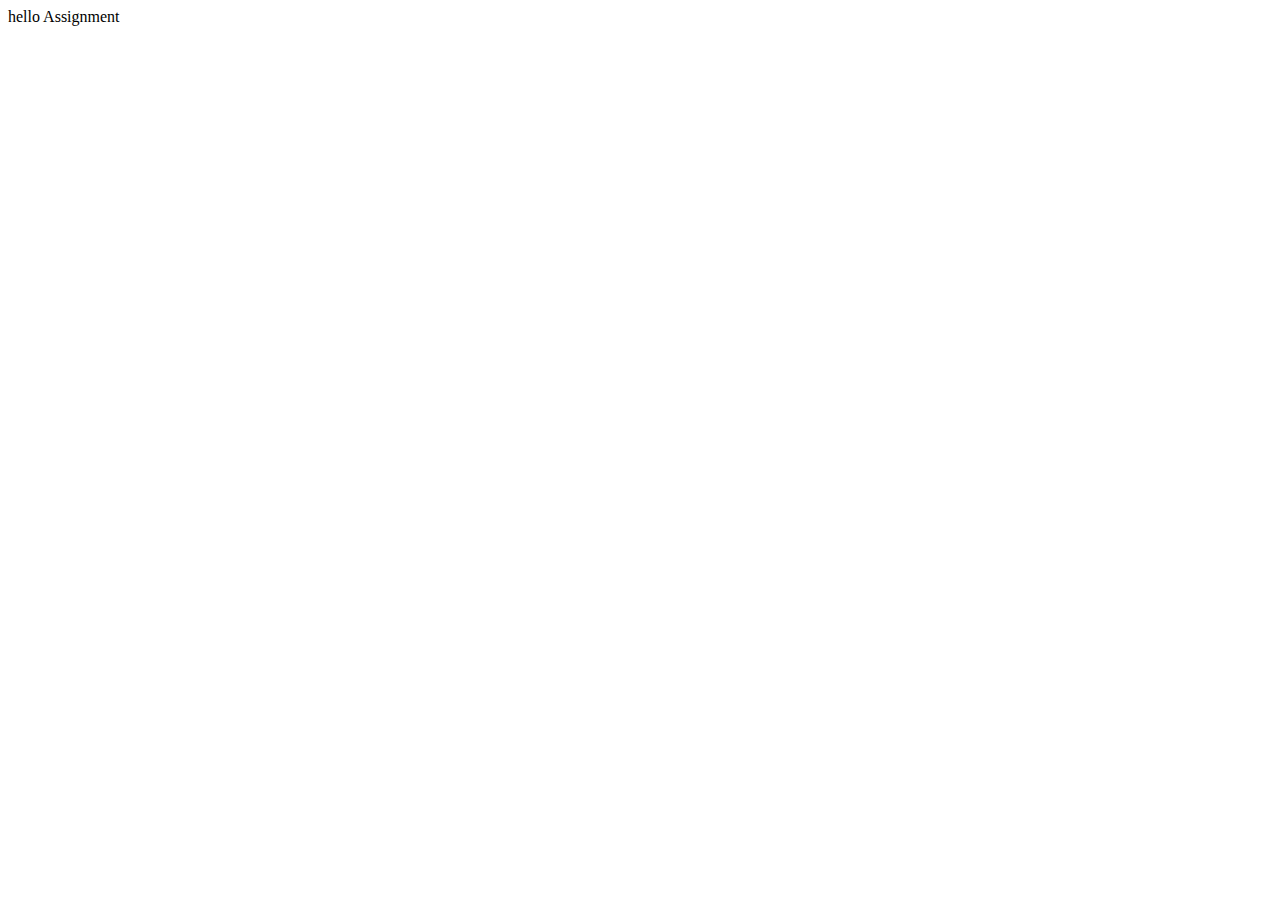
==== Assignment 1/index.html @ ed44c73f "test" ====
<!DOCTYPE html>
<html lang="en">
<head>
    <meta charset="UTF-8">
    <meta http-equiv="X-UA-Compatible" content="IE=edge">
    <meta name="viewport" content="width=device-width, initial-scale=1.0">
    <title>Assignment 1</title>
</head>
<body>

    hello Assignment
    
</body>
</html>
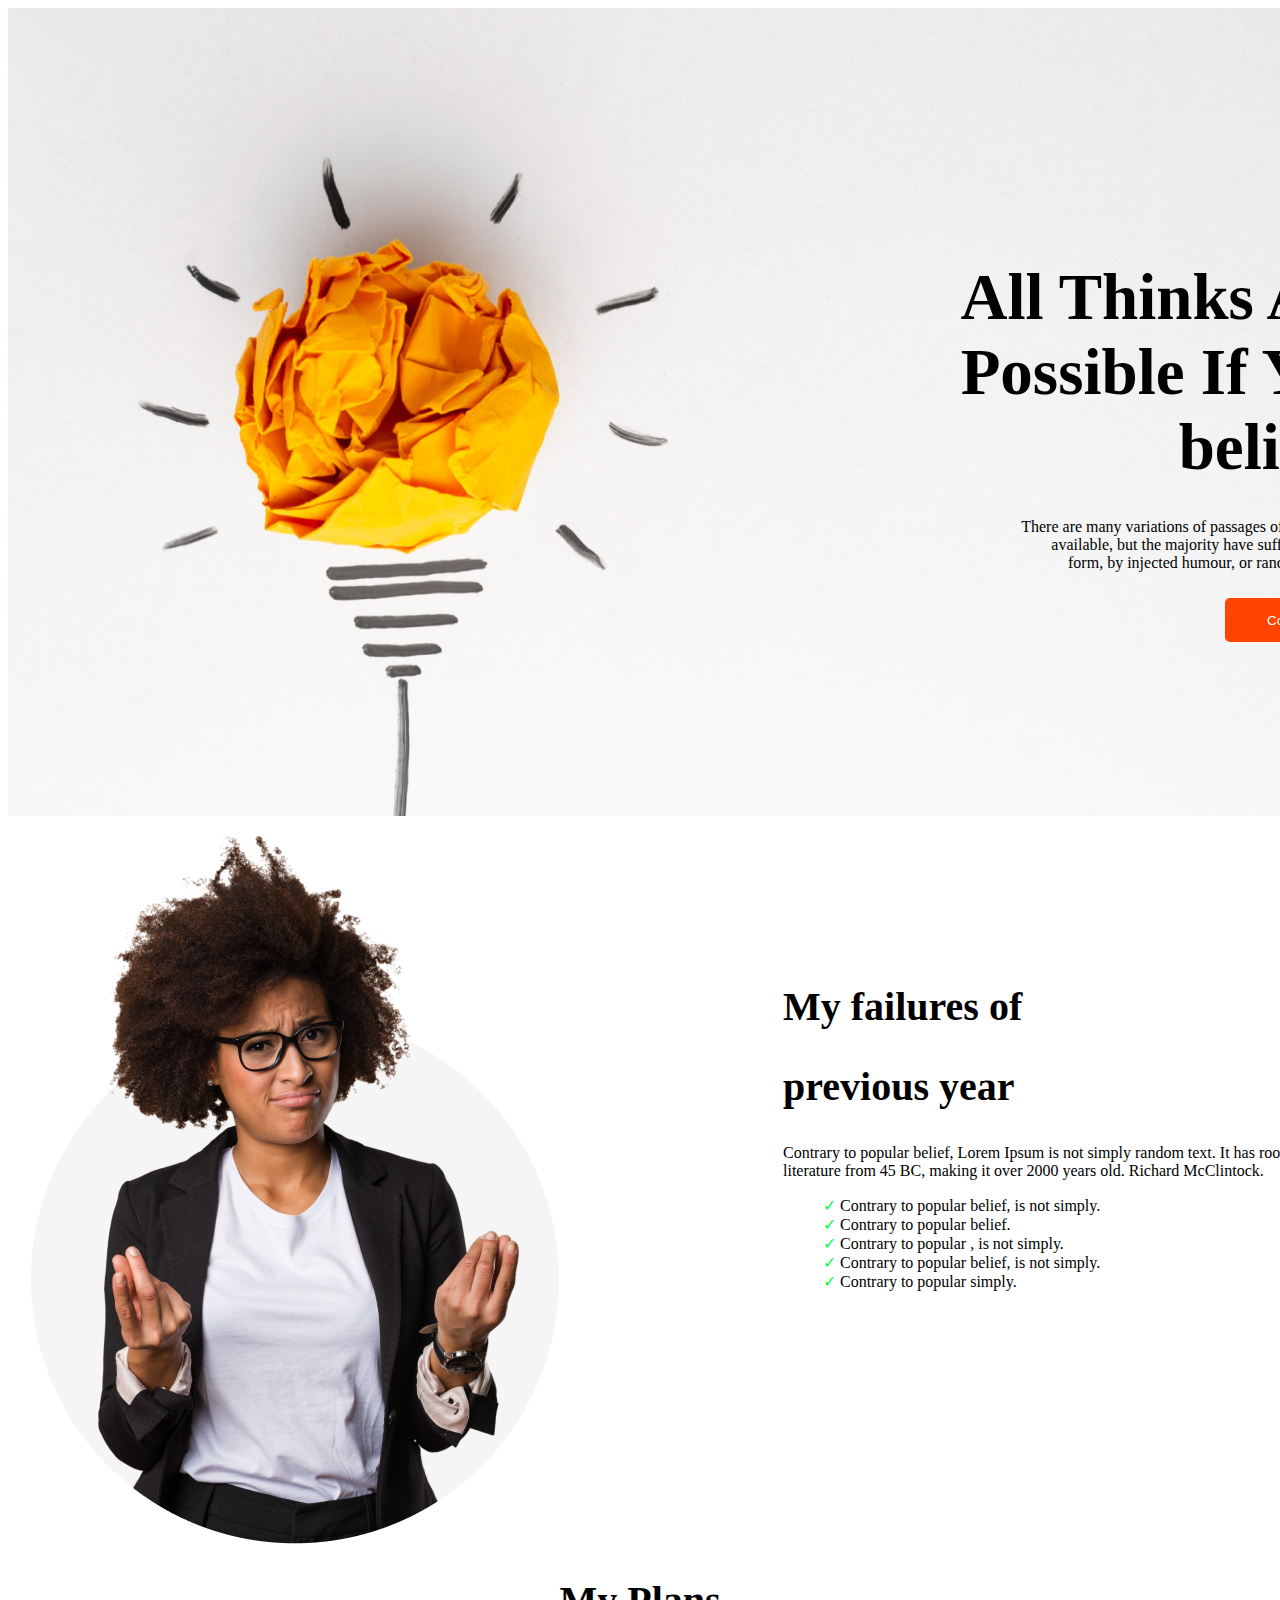
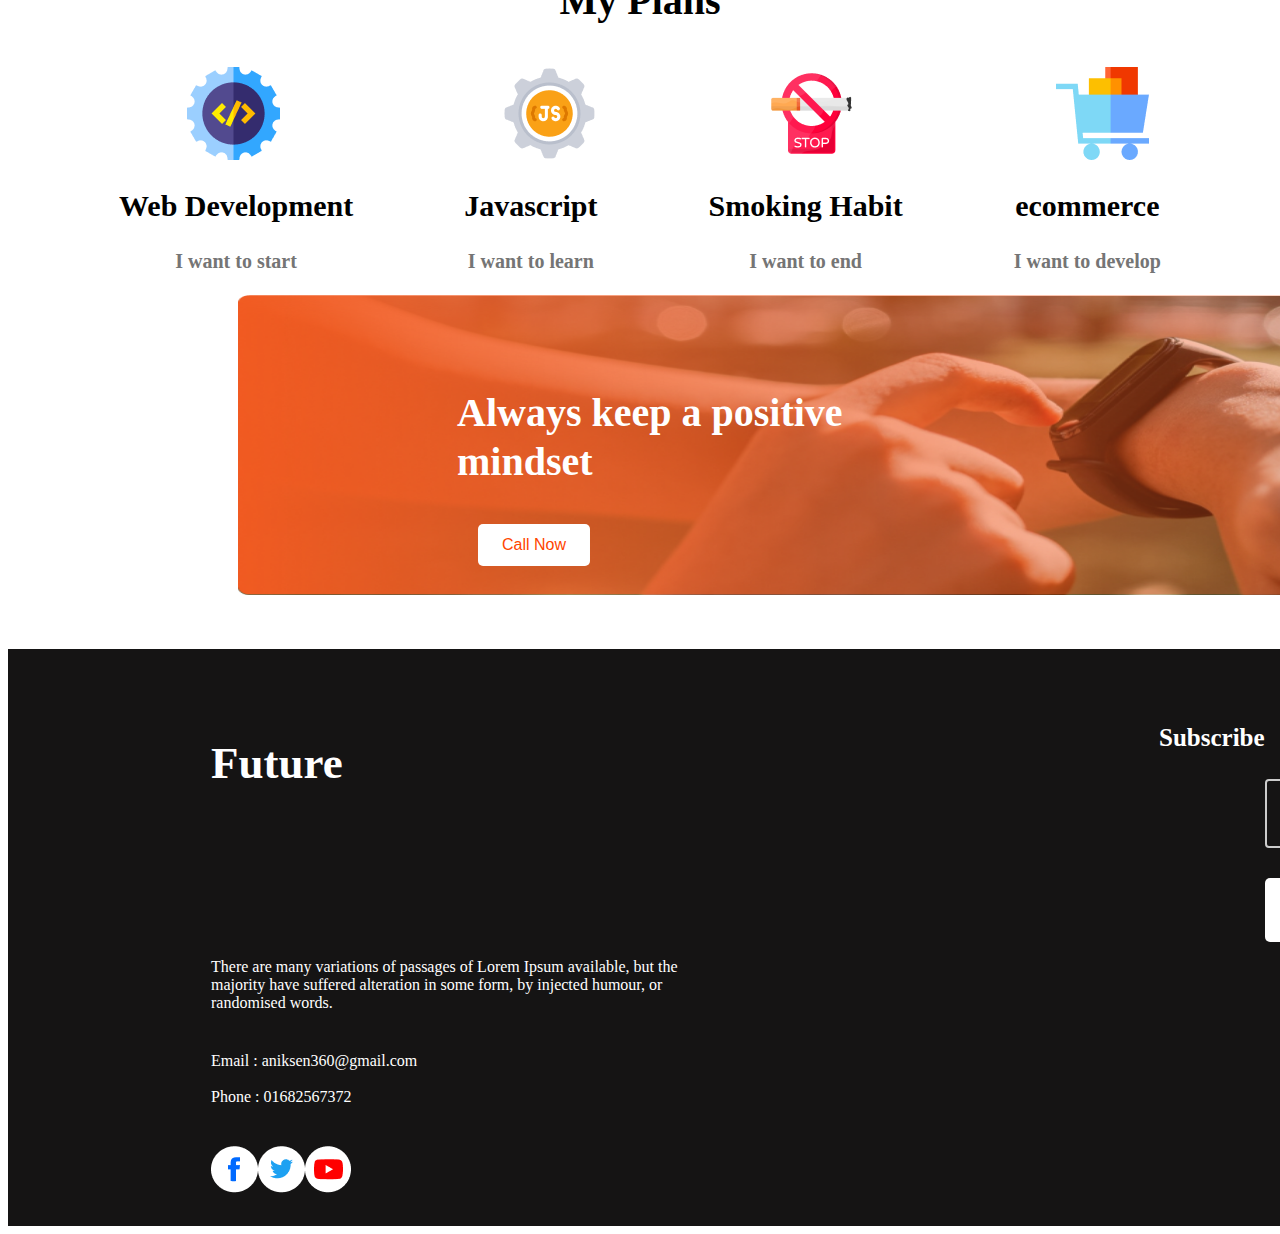
==== commit ffe2fc8c: "tried" ====
--- a/Assignment 1/index.html
+++ b/Assignment 1/index.html
@@ -5,10 +5,127 @@
     <meta http-equiv="X-UA-Compatible" content="IE=edge">
     <meta name="viewport" content="width=device-width, initial-scale=1.0">
     <title>Assignment 1</title>
+    <link rel="stylesheet" href="CSS/style.css">
 </head>
 <body>
 
-    hello Assignment
+    <header class="header">
+        <div class="banner">
+            <img src="images/banner/banner1.png" alt="">
+            <div class="banner-description">
+                <h1 class="banner-title">All Thinks Are Possible If You believe</h1>
+
+            </div>
+            <div class="paragraph">
+                <ul>
+                    <li>There are many variations of passages of Lorem Ipsum</li>
+                    <li>available, but the majority have suffered alteration </li>
+                    <li>form, by injected humour, or randomised words</li>
+                </ul>
+            </div>
+                <button>Contact Us</button>
+        </div>
+
+    </header>
+
+    <main class="content">
+        <img class="image-main" src="./images/person.png" alt="">
+        <section class="image_content">
+           
+        <h2 class="content_header_text">My failures of </h2>
+        <h2  class="content_header_text">previous year</h2>
+        <p>Contrary to popular belief, Lorem Ipsum is not simply random text. It has roots in a piece of classical Latin literature from 45 BC, making it over 2000 years old. Richard McClintock.</p>
+       
+        <ul>
+            <li>Contrary to popular belief, is not simply.</li>
+            <li>Contrary to popular belief.</li>
+            <li>Contrary to popular , is not simply.</li>
+            <li>Contrary to popular belief, is not simply.</li>
+            <li>Contrary to popular simply.</li>
+          </ul></section>
+    </main>
+    <main>
+        <section>
+            <h2 class="main-plan">My Plans</h2>
+            <div class="plans-container">
+                <div class="about plan">
+                    <img src="./images/icons/web.png" class="plan-image" alt="">
+                    <h2 class="plan-title">Web Development</h2>
+                    <p class="plan-description">I want to start</p>
+                </div>
+                <div class="about plan">
+                    <img src="./images/icons/js.png" class="plan-image" alt="">
+                    <h2 class="plan-title">Javascript</h2>
+                    <p class="plan-description">I want to learn</p>
+                </div>
+                <div class="about plan">
+                    <img src="./images/icons/smoke.png" class="plan-image" alt="">
+                    <h2 class="plan-title">Smoking Habit</h2>
+                    <p class="plan-description">I want to end</p>
+                </div>
+                <div class="about plan">
+                    <img src="./images/icons/ecom.png" class="plan-image" alt="">
+                    <h2 class="plan-title">ecommerce</h2>
+                    <p class="plan-description">I want to develop</p>
+                </div>
+
+            </div>
+        </section>
+</main>
+<!-- watch -->
+<main >
+    <div class="container" >
+        <div class="parent">
+            <img class="watch" src="./images/watch.png" alt="">
+            <img class="grad" src="./images/gradient2.png" alt="">
+
+        </div>
+        <h2 class="pic-text1">Always keep a positive </h2>
+        <h2  class="pic-text2">mindset</h2>
+        <button class="call-btn">Call Now</button>
+        <div class="sub3">
+    </div>
+
+
+    </div>
+   
+
+</main>
+<br>
+<br>
+<br>
+<!-- footer -->
+
     
+<footer class="footer">
+    
+    <div class="footer-title">
+        <h2 class="footer-text1">Future</h2>
+        <h3 class="footer-text2" >Subscribe</h3>
+        <div class="s">
+            <h5 class="t">Enter Your Email</h5>    
+            <button class="btn-primary">   Subscribe</button>
+        </div>
+
+    </div>
+
+</div>
+
+
+<div class="footer-all-para">
+    <p class="footer-para">There are many variations of passages of Lorem Ipsum available, but the majority have suffered alteration in some form, by injected humour, or randomised words.</p>
+
+    <p class="footer-para">Email : aniksen360@gmail.com
+        <br>
+        <br>
+        Phone : 01682567372
+    </p>
+        <div class="footer-icon"> 
+                <li><img src="./images/icons/fb.png" alt="FB"></li> 
+                <li><img src="./images/icons/twitter.png" alt="TWT"></li>
+                <li><img src="./images/icons/youtube.png" alt="YT"></li>
+                  
+    </div>  
+</footer>
 </body>
 </html>--- a/Assignment 1/CSS/style.css
+++ b/Assignment 1/CSS/style.css
@@ -0,0 +1,309 @@
+/* Banner section */
+.header{
+ 
+}
+.header .banner{
+    max-width: 100%;
+    height: auto;
+    
+}
+.header .banner .banner-title{
+    position: absolute;
+    width: 525px;
+    height: 228px;
+    left: 845px;
+    top: 216px;
+    border: 1px solid none;
+    font-size: 65px;
+    font-weight: 800;
+    text-align: right;
+
+    list-style: none;
+}
+.header .banner .paragraph{
+
+    position: absolute;
+    width: 494px;
+    height: 78px;
+    left: 830px;
+    top: 468px;
+    padding: 50px ;
+    border: 1px solid none;
+    text-align: right;
+    font-size: 16px;
+}
+.paragraph ul{
+    margin: auto;
+    list-style: none;
+}
+.header button{
+    position: absolute;
+    width: 150px;
+    height: 44px;
+    left: 1225px;
+    top: 598px;
+    text-align: center;
+    color: white ;
+    background-color: orangered;
+    border: none;
+    border-radius: 5px;
+}
+
+/* content */
+.content ul {
+    list-style: none;
+    text-align: left;
+    
+  }
+  
+.content li:before {
+    content: '✓ ';
+    color: rgb(0, 255, 72);
+    text-align: left;
+  }
+
+.content{
+    display: flex;
+    width: 1600px;
+    border: 1px solid none;
+    text-align: left;
+
+  }
+.content_text{
+   
+    border: 1px solid none;
+    padding: 370px 322px 214px 87px;
+    font-weight: 400;
+    font-size: 16px;
+
+  }
+.content_header_text{
+    font-weight: 700;
+font-size: 40px;
+}
+.image_content
+{
+    padding: 130px 87px 130px 206px;
+}
+
+/* Plans */
+
+.main-body-first
+  {
+    display: flex;
+  }
+  .main-plan
+  {
+    text-align: center;
+    font-weight: 100px;
+    padding-bottom: 10px;
+    font-size: 40px;
+  }
+.plans-container
+  {
+    display:flex;
+    justify-content:space-evenly;
+  }
+  .plan-title{
+    font-weight: 700px;
+    font-size: 30px;
+    text-align: center;
+}
+.plan-description{
+    font-weight: 600;
+        font-size: 20px;
+        line-height: 27px;
+        color: #757575;
+        margin-bottom: 20px;
+        text-align: center;
+}
+.plan-image{
+    align-items: center;
+    padding-left:29%;
+}
+
+.parent {
+    position: relative;
+    top: 0;
+    left: 0;
+    text-align: center;
+    color: black;
+
+  }
+
+.container {
+    position: relative;
+    text-align: center;
+    color: white;
+    height: 300px;
+width: 1140px;
+left: 230px;
+border-radius: 8px;
+
+  }
+  .pic-text1 {
+    font-weight: 700;
+font-size: 40px;
+    position: absolute;
+    top: 8px;
+    left: 16px;
+    border: 1px solid none;
+    padding-top: 53px;
+    padding-left:203px ;
+  }
+  .pic-text2 {
+    font-weight: 700;
+    font-size: 40px;
+    position: absolute;
+    top: 110px;
+    left: 16px;
+    border: 1px solid none;
+    padding-left:203px ;
+
+  }
+  
+  .container .call-btn {
+    position: absolute;
+    top: 250px;
+    left: 296px;
+    border: 1px solid none;
+    padding-left:203px ;
+   
+    transform: translate(-50%, -50%);
+    -ms-transform: translate(-50%, -50%);
+    background-color: white;
+    color: orangered;
+    font-size: 16px;
+    padding: 12px 24px;
+    border: none;
+    cursor: pointer;
+    border-radius: 5px;
+  }
+  
+
+.watch{
+    width: 1600px;
+height: 300px;
+position: relative;
+top: 0;
+left: 0;
+
+
+}
+.grad{
+    width: 1600px;
+    height: 300px;
+    position: absolute;
+    top: 0px;
+    left: 0px;  
+}
+
+.footer{
+
+    background-color:#151414 ;
+    width: 1600px ;
+    height: 577px;
+    border: 1px solid none;
+    
+}
+.footer-title{
+    display: flex;
+}
+.footer1-title{
+    top: 130px;
+    bottom: 243px;
+    right: 229px;
+    left: 1046px;
+}
+
+
+.footer-text1{
+    font-weight: 700;
+    font-size: 45px;
+    width: 148px;
+    height: 53px;
+    padding:50px 0px 0px 203px ;
+    
+    text-align: left;
+    color: white;
+    list-style: none;
+   
+}
+.footer-text2{
+    font-weight: 600;
+font-size: 25px;
+
+padding-left: 800px;
+padding-top: 50px;
+
+display: right;
+
+    color: white;
+   
+}
+
+.footer-para{
+    color: white;
+    font-weight: 400;
+font-size: 16px;
+width: 485px;
+height: 78px;
+left: 230px;
+top: 2851.26px;
+
+}
+.footer-all-para{
+    
+    padding-left:203px ;
+
+}
+.t{
+    width: 146px;
+    height: 21px;
+    left: 1067px;
+    top: 2863.26px;
+    padding: 22px 41px 22px 22px;
+    display: flex;
+    border: 2px solid #ccc;
+    border-radius: 4px;
+    font-weight: 400;
+    font-size: 18px;
+    color: #ccc;
+
+}
+.s{
+    border: 2px solid none;
+    padding: 100px 0px 0px 0px;
+
+}
+.sub3{
+    border: 2px solid none;
+    padding: 10px 00px 10px 1000px;
+
+}
+.footer-icon{
+
+    display: flex;
+    width: 10px;
+    height: 20px;
+    padding: 0px;
+    border: 1px solid none;
+    text-align: left;
+    color: white;
+    list-style: none;
+    
+}
+.btn-primary
+{
+    border-radius: 5px;
+    height: 64px;
+    
+
+    font-weight: 600;
+    font-size: 20px;
+    color: orangered;
+    background-color: white;
+    padding: 20px 25px;
+    border:0;
+
+}
